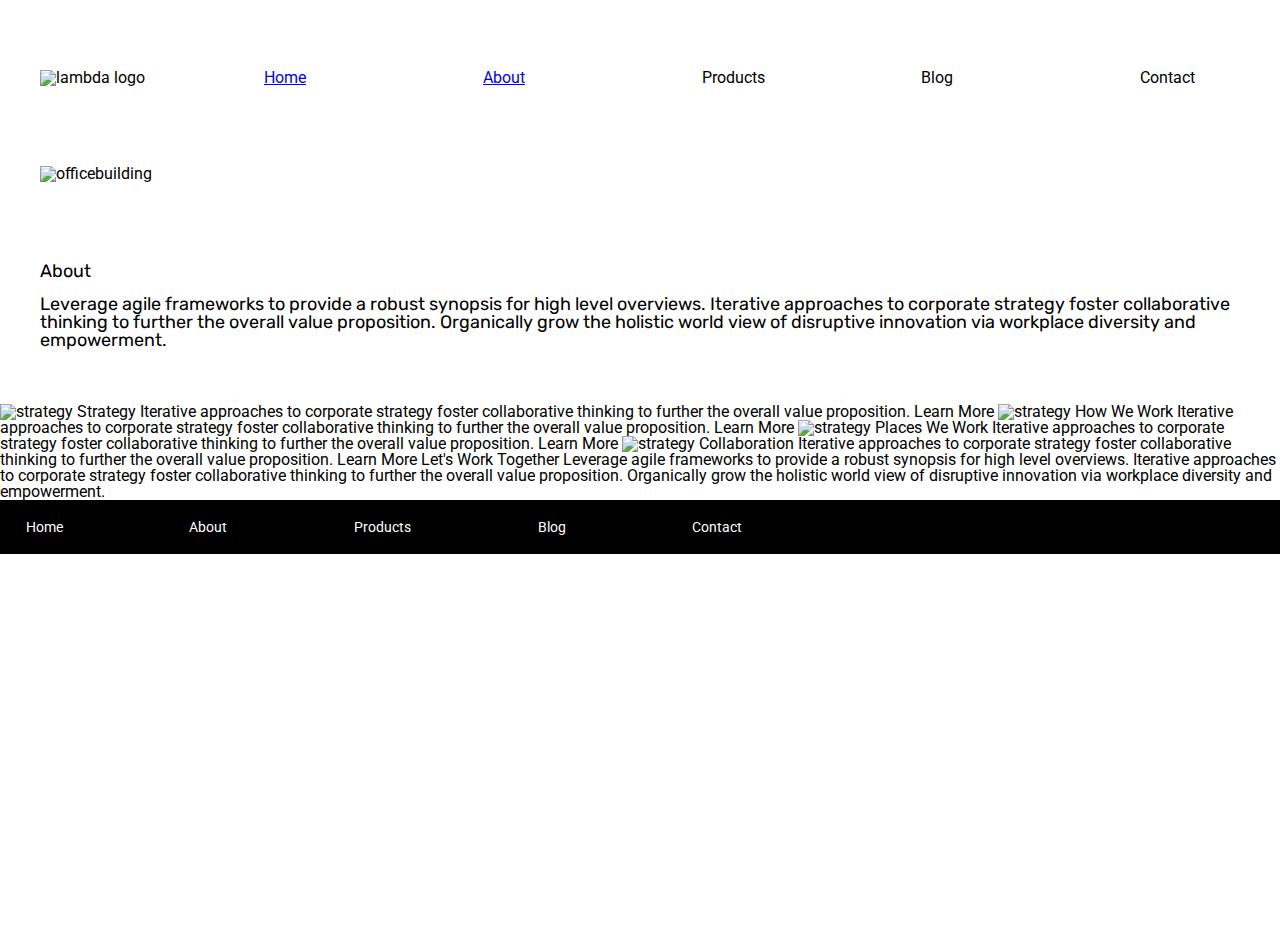
==== about.html @ d322d751 "about page continued" ====
<!doctype html>

<html lang="en">
<head>
  <meta charset="utf-8">

  <title>Sprint Challenge - About</title>

  <link href="https://fonts.googleapis.com/css?family=Roboto|Rubik" rel="stylesheet">
  <link rel="stylesheet" href="css/index.css">

</head>

<body>
    <div class="container about-page">

            <div class="nav-bar">
        
                    <img src="./img/lambda-black.png" alt="lambda logo">    
                    <div><a href=index.html>Home</a></div>
                    <div><a href=about.html>About</a></div>
                    <div>Products</div>
                    <div>Blog</div>
                    <div>Contact</div>
                        
            </div>
    
    <div class="jumbo">
        <img src="./img/jumbo-about.png" alt="officebuilding">
        
    </div>

  <div class="about">   
    <h1>About</h1>

    <h2>Leverage agile frameworks to provide a robust synopsis for high level overviews. 
      Iterative approaches to corporate strategy foster collaborative thinking to further the overall value proposition. 
      Organically grow the holistic world view of disruptive innovation via workplace diversity and empowerment.
    </h2>
  </div>

    <img src="img/about-plan.png" alt="strategy">
    
    Strategy
    
    Iterative approaches to corporate strategy foster collaborative thinking to further the overall value proposition.

    Learn More



    <img src="img/about-working.png" alt="strategy">
    
    How We Work
    
    Iterative approaches to corporate strategy foster collaborative thinking to further the overall value proposition.

    Learn More



    <img src="img/about-office.png" alt="strategy">
    
    Places We Work

    Iterative approaches to corporate strategy foster collaborative thinking to further the overall value proposition.

    Learn More

    <img src="img/about-meeting.png" alt="strategy">
    
    Collaboration
    
    Iterative approaches to corporate strategy foster collaborative thinking to further the overall value proposition.

    Learn More

    Let's Work Together

    Leverage agile frameworks to provide a robust synopsis for high level overviews. Iterative approaches to corporate strategy foster collaborative thinking to further the overall value proposition. Organically grow the holistic world view of disruptive innovation via workplace diversity and empowerment.
        
      <footer>
        <nav>
          <a href="index.html">Home</a>
          <a href="#">About</a>
          <a href="#">Products</a>
          <a href="#">Blog</a>
          <a href="#">Contact</a>
        </nav>
      </footer>
    </div><!-- container -->        
</body>
</html>
---- css/index.css ----
/* http://meyerweb.com/eric/tools/css/reset/ 
   v2.0 | 20110126
   License: none (public domain)
*/

html, body, div, span, applet, object, iframe,
h1, h2, h3, h4, h5, h6, p, blockquote, pre,
a, abbr, acronym, address, big, cite, code,
del, dfn, em, img, ins, kbd, q, s, samp,
small, strike, strong, sub, sup, tt, var,
b, u, i, center,
dl, dt, dd, ol, ul, li,
fieldset, form, label, legend,
table, caption, tbody, tfoot, thead, tr, th, td,
article, aside, canvas, details, embed, 
figure, figcaption, footer, header, hgroup, 
menu, nav, output, ruby, section, summary,
time, mark, audio, video {
	margin: 0;
	padding: 0;
	border: 0;
	font-size: 100%;
	font: inherit;
	vertical-align: baseline;
}
/* HTML5 display-role reset for older browsers */
article, aside, details, figcaption, figure, 
footer, header, hgroup, menu, nav, section {
	display: block;
}
body {
	line-height: 1;
}
ol, ul {
	list-style: none;
}
blockquote, q {
	quotes: none;
}
blockquote:before, blockquote:after,
q:before, q:after {
	content: '';
	content: none;
}
table {
	border-collapse: collapse;
	border-spacing: 0;
}

* {
    box-sizing: border-box;
}

html, body {
    height: 100%;
    font-family: 'Roboto', sans-serif;
}

h1, h2, h3, h4, h5 {
    font-size: 18px;
    margin-bottom: 15px;
    font-family: 'Rubik', sans-serif;
}

p {
    line-height: 1.4;
}

.container {
    width: 100%;
    margin: 50px auto;
}

.nav-bar{
    display: flex;
    flex-wrap: nowrap;
    justify-content:space-between;
    align-items:center;
    padding: 20px;
    margin: 20px;
}

.nav-bar > div{
  width: 100px;
  padding: 10px auto;
}

.jumbo{
    display: flex;
    justify-content: center; 
    align-items: center;
    width:100%;
}

.about{
    padding: 40px;
}

.jumbo > img{
    width:100%;
    margin:40px;
}

.top-content {
    display: flex;
    flex-wrap: wrap;
    justify-content: space-evenly;
    margin-bottom: 20px;
    border-bottom: 1px dashed black;
}

.top-content .text-container {
    width: 48%;
    padding: 0 1%;
    padding-bottom: 20px;  
}

.middle-content {
    margin-bottom: 20px;
    border-bottom: 1px dashed black;
}

.middle-content h2 {
    padding: 0 2%;
    margin-bottom: 0;
}

.middle-content .boxes {
    display: flex;
    flex-wrap: wrap;
    justify-content: space-evenly;
}

#box1{
    background-color:teal;
}

#box2{
    background-color:gold;
}

#box3{
    background-color:cadetblue;
}
#box4{
    background-color:coral;
}
#box5{
    background-color: crimson;
}
#box6{
    background-color: forestgreen;
}
#box7{
    background-color: darkorchid;
}
#box8{
    background-color:hotpink;
}
#box9{
    background-color: indigo;
}
#box10{
    background-color: dodgerblue;
}


.middle-content .boxes .box {
    width: 12.5%;
    height: 100px;
    background: black;
    margin: 20px 2.5%;
    color: white;
    display: flex;
    align-items: center;
    justify-content: center;
}

.bottom-content {
    display: flex;
    margin: 0 2% 20px;
    justify-content: space-around;
}

.bottom-content .text-container {
    padding-right: 4%;
}

.bottom-content .text-container:last-child {
    padding-right: 0;
}

footer {
    width: 100%;
    background: black;
}

footer nav {
    width: 60%;
    display: flex;
    justify-content: space-between;
    align-items: center;
    padding: 20px 2%;
    font-size: 14px;
}

footer nav a {
    color: white;
    text-decoration: none;
}
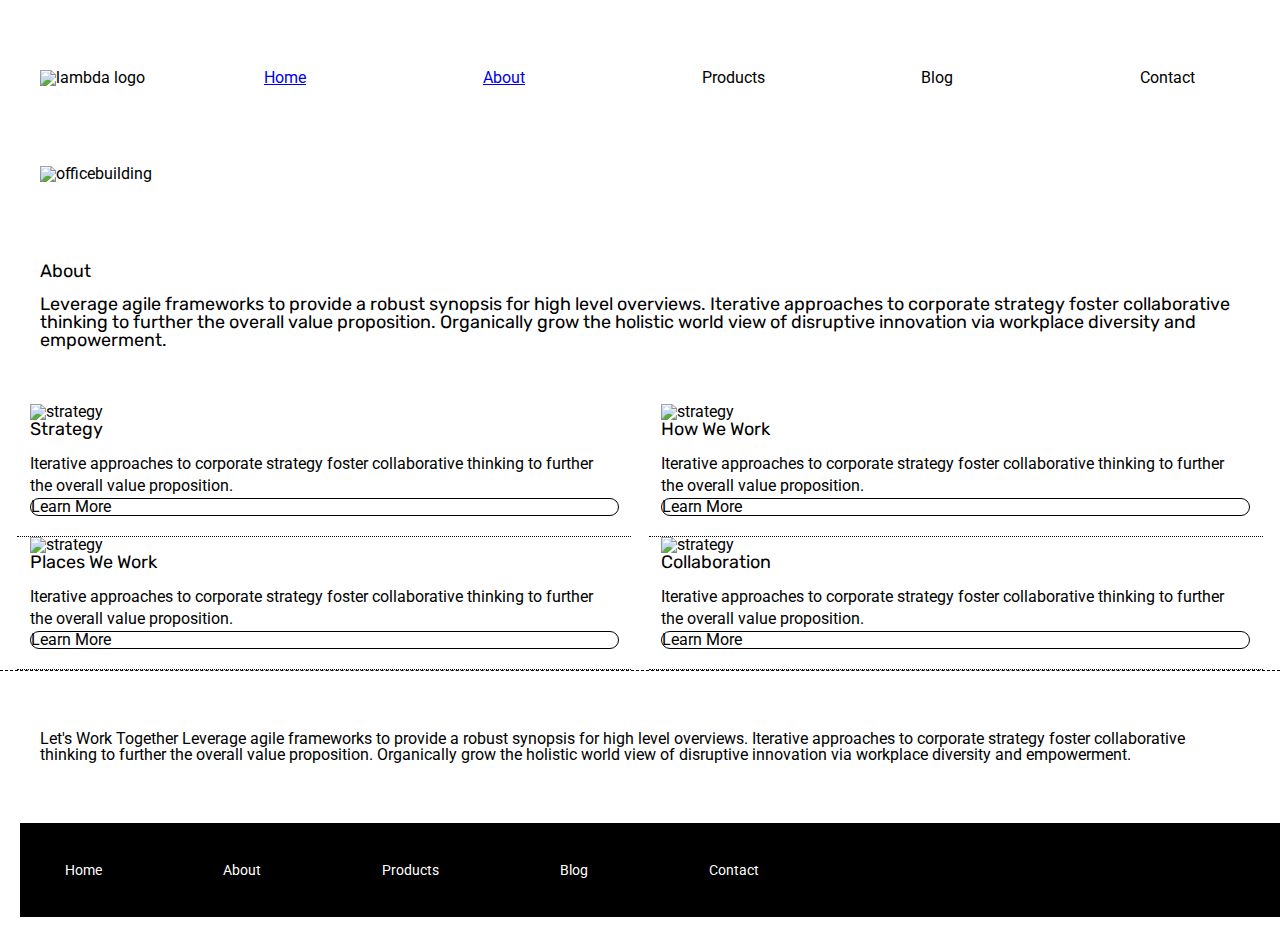
==== commit 86712a1e: "final touches on about.html" ====
--- a/about.html
+++ b/about.html
@@ -39,47 +39,66 @@
     </h2>
   </div>
 
+  <div class= "middle-about">
+
+    <div class="about-box">
     <img src="img/about-plan.png" alt="strategy">
     
-    Strategy
+    <h1>Strategy</h1>
     
-    Iterative approaches to corporate strategy foster collaborative thinking to further the overall value proposition.
+    <p>Iterative approaches to corporate strategy foster collaborative thinking
+       to further the overall value proposition.
+    </p>
 
-    Learn More
+    <div class=button>Learn More</div>
+    </div>
 
 
-
+<div class="about-box">
     <img src="img/about-working.png" alt="strategy">
     
-    How We Work
+    <h1>How We Work</h1>
     
-    Iterative approaches to corporate strategy foster collaborative thinking to further the overall value proposition.
+    <p>Iterative approaches to corporate strategy foster collaborative thinking to 
+      further the overall value proposition.
+    </p>
 
-    Learn More
+    <div class="button">Learn More</div>
+</div>
 
 
-
+<div class="about-box">
     <img src="img/about-office.png" alt="strategy">
     
-    Places We Work
+    <h1>Places We Work</h1>
 
-    Iterative approaches to corporate strategy foster collaborative thinking to further the overall value proposition.
+    <p>Iterative approaches to corporate strategy foster collaborative 
+      thinking to further the overall value proposition.
+    </p>
 
-    Learn More
+    <div class="button">Learn More</div>
+</div>
 
-    <img src="img/about-meeting.png" alt="strategy">
+<div class="about-box">
+  <img src="img/about-meeting.png" alt="strategy">
     
-    Collaboration
+    <h1>Collaboration</h1>
     
-    Iterative approaches to corporate strategy foster collaborative thinking to further the overall value proposition.
+    <p>Iterative approaches to corporate 
+      strategy foster collaborative thinking to further the overall value proposition.
+    </p>
 
-    Learn More
+    <div class="button">Learn More</div>
+</div>
 
+</div><!--close middle section-->
+
+<div class="about">
     Let's Work Together
 
     Leverage agile frameworks to provide a robust synopsis for high level overviews. Iterative approaches to corporate strategy foster collaborative thinking to further the overall value proposition. Organically grow the holistic world view of disruptive innovation via workplace diversity and empowerment.
-        
-      <footer>
+</div>      
+      <footer class="nav-bar">
         <nav>
           <a href="index.html">Home</a>
           <a href="#">About</a>
--- a/css/index.css
+++ b/css/index.css
@@ -131,6 +131,27 @@
     justify-content: space-evenly;
 }
 
+.middle-about{
+    display: flex;
+    flex-wrap: wrap;
+    justify-content: space-evenly;
+    margin-bottom: 20px;
+    border-bottom: 1px dashed black;
+}
+
+.middle-about .about-box{
+    width: 48%;
+    padding: 0 1%;
+    border-bottom: 1px dotted black;
+    padding-bottom: 20px;
+     
+}
+
+.button{
+    border: 1px solid black;
+    border-radius: 10px 10px 10px 10px; 
+}
+
 #box1{
     background-color:teal;
 }
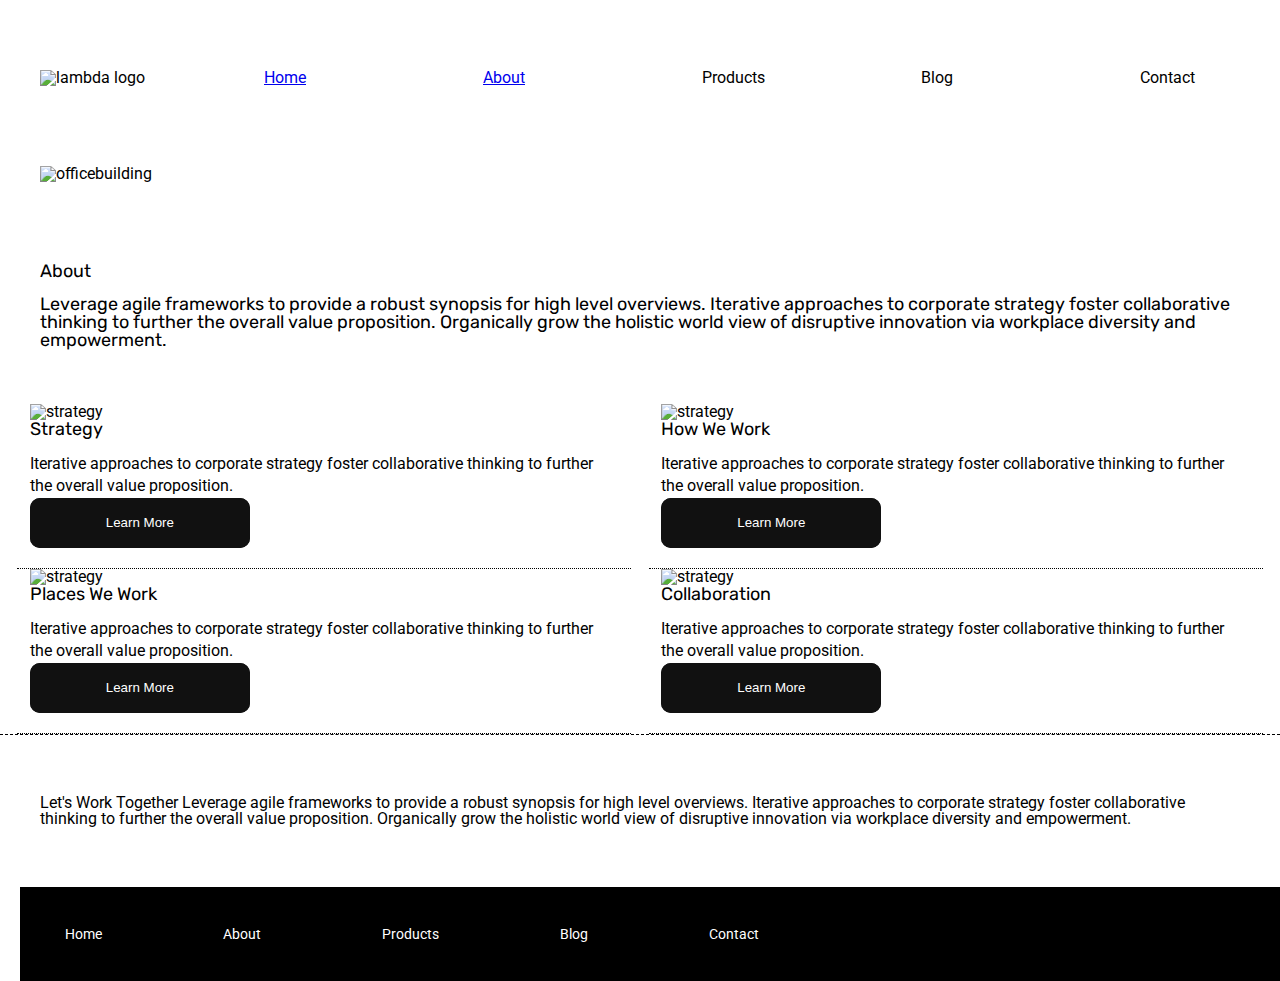
==== commit 4ac4605f: "Edited button on line 151 and added glow-on-hover class from "https://codepen.io/kocsten/pen/rggjXp"" ====
--- a/about.html
+++ b/about.html
@@ -50,7 +50,7 @@
        to further the overall value proposition.
     </p>
 
-    <div class=button>Learn More</div>
+    <button class= "glow-on-hover" type="button">Learn More</button>
     </div>
 
 
@@ -63,7 +63,7 @@
       further the overall value proposition.
     </p>
 
-    <div class="button">Learn More</div>
+    <button class= "glow-on-hover" type="button">Learn More</button>
 </div>
 
 
@@ -76,7 +76,7 @@
       thinking to further the overall value proposition.
     </p>
 
-    <div class="button">Learn More</div>
+    <button class= "glow-on-hover" type="button">Learn More</button>
 </div>
 
 <div class="about-box">
@@ -88,7 +88,7 @@
       strategy foster collaborative thinking to further the overall value proposition.
     </p>
 
-    <div class="button">Learn More</div>
+    <button class= "glow-on-hover" type="button">Learn More</button>
 </div>
 
 </div><!--close middle section-->
--- a/css/index.css
+++ b/css/index.css
@@ -147,9 +147,65 @@
      
 }
 
-.button{
-    border: 1px solid black;
-    border-radius: 10px 10px 10px 10px; 
+/*glow-on-hover class created by Kocsten "https://codepen.io/kocsten/pen/rggjXp"*/
+.glow-on-hover {
+    width: 220px;
+    height: 50px;
+    border: none;
+    outline: none;
+    color: #fff;
+    background: #111;
+    cursor: pointer;
+    position: relative;
+    z-index: 0;
+    border-radius: 10px;
+}
+
+.glow-on-hover:before {
+    content: '';
+    background: linear-gradient(45deg, #ff0000, #ff7300, #fffb00, #48ff00, #00ffd5, #002bff, #7a00ff, #ff00c8, #ff0000);
+    position: absolute;
+    top: -2px;
+    left:-2px;
+    background-size: 400%;
+    z-index: -1;
+    filter: blur(5px);
+    width: calc(100% + 4px);
+    height: calc(100% + 4px);
+    animation: glowing 20s linear infinite;
+    opacity: 0;
+    transition: opacity .3s ease-in-out;
+    border-radius: 10px;
+}
+
+.glow-on-hover:active {
+    color: #000
+}
+
+.glow-on-hover:active:after {
+    background: transparent;
+}
+
+.glow-on-hover:hover:before {
+    opacity: 1;
+}
+
+.glow-on-hover:after {
+    z-index: -1;
+    content: '';
+    position: absolute;
+    width: 100%;
+    height: 100%;
+    background: #111;
+    left: 0;
+    top: 0;
+    border-radius: 10px;
+}
+
+@keyframes glowing {
+    0% { background-position: 0 0; }
+    50% { background-position: 400% 0; }
+    100% { background-position: 0 0; }
 }
 
 #box1{
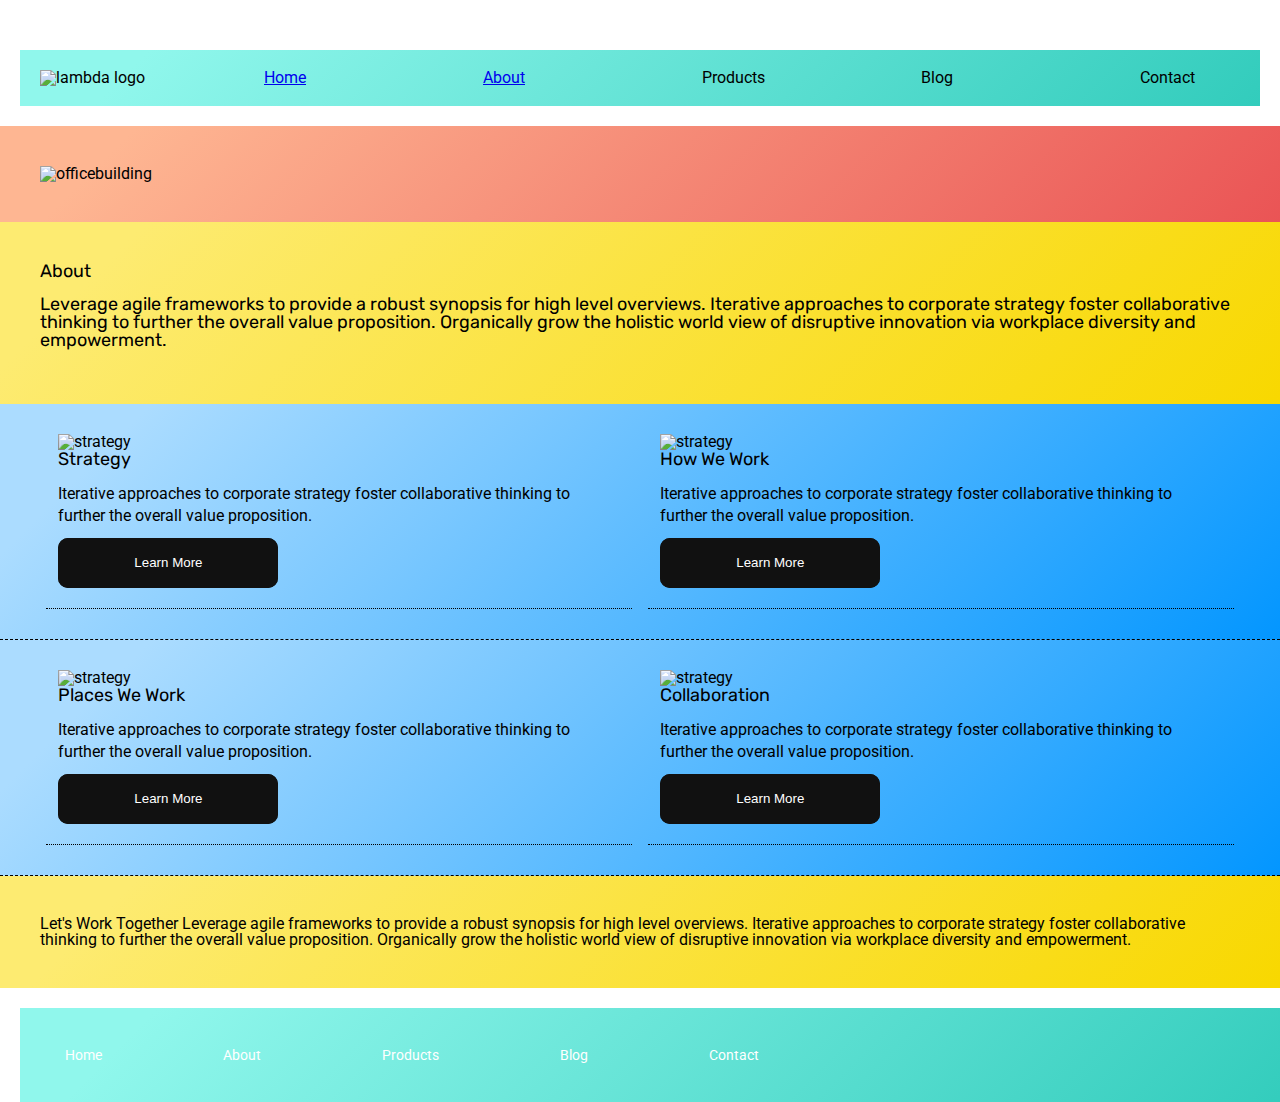
==== commit 8690d9ba: "Added background gradients and adjusted sections." ====
--- a/about.html
+++ b/about.html
@@ -39,6 +39,7 @@
     </h2>
   </div>
 
+
   <div class= "middle-about">
 
     <div class="about-box">
@@ -65,8 +66,9 @@
 
     <button class= "glow-on-hover" type="button">Learn More</button>
 </div>
+</div>
 
-
+<div class="middle-about">
 <div class="about-box">
     <img src="img/about-office.png" alt="strategy">
     
--- a/css/index.css
+++ b/css/index.css
@@ -66,6 +66,12 @@
     line-height: 1.4;
 }
 
+/*hover effect from "http://www.corelangs.com/css/box/hover.html"*/
+img:hover{
+      opacity: 0.3;
+      filter: alpha(opacity=30);
+    }
+
 .container {
     width: 100%;
     margin: 50px auto;
@@ -78,6 +84,7 @@
     align-items:center;
     padding: 20px;
     margin: 20px;
+    background-image: linear-gradient( 135deg, #90F7EC 10%, #32CCBC 100%);
 }
 
 .nav-bar > div{
@@ -90,10 +97,12 @@
     justify-content: center; 
     align-items: center;
     width:100%;
+    background-image: linear-gradient( 135deg, #FEB692 10%, #EA5455 100%);
 }
 
 .about{
     padding: 40px;
+    background-image: linear-gradient( 135deg, #FDEB71 10%, #F8D800 100%);
 }
 
 .jumbo > img{
@@ -135,8 +144,9 @@
     display: flex;
     flex-wrap: wrap;
     justify-content: space-evenly;
-    margin-bottom: 20px;
     border-bottom: 1px dashed black;
+    padding:30px;
+    background-image: linear-gradient( 135deg, #ABDCFF 10%, #0396FF 100%);
 }
 
 .middle-about .about-box{
@@ -159,6 +169,7 @@
     position: relative;
     z-index: 0;
     border-radius: 10px;
+    margin-top: 10px;
 }
 
 .glow-on-hover:before {
@@ -207,6 +218,7 @@
     50% { background-position: 400% 0; }
     100% { background-position: 0 0; }
 }
+/*end glow-on-hover class*/
 
 #box1{
     background-color:teal;
